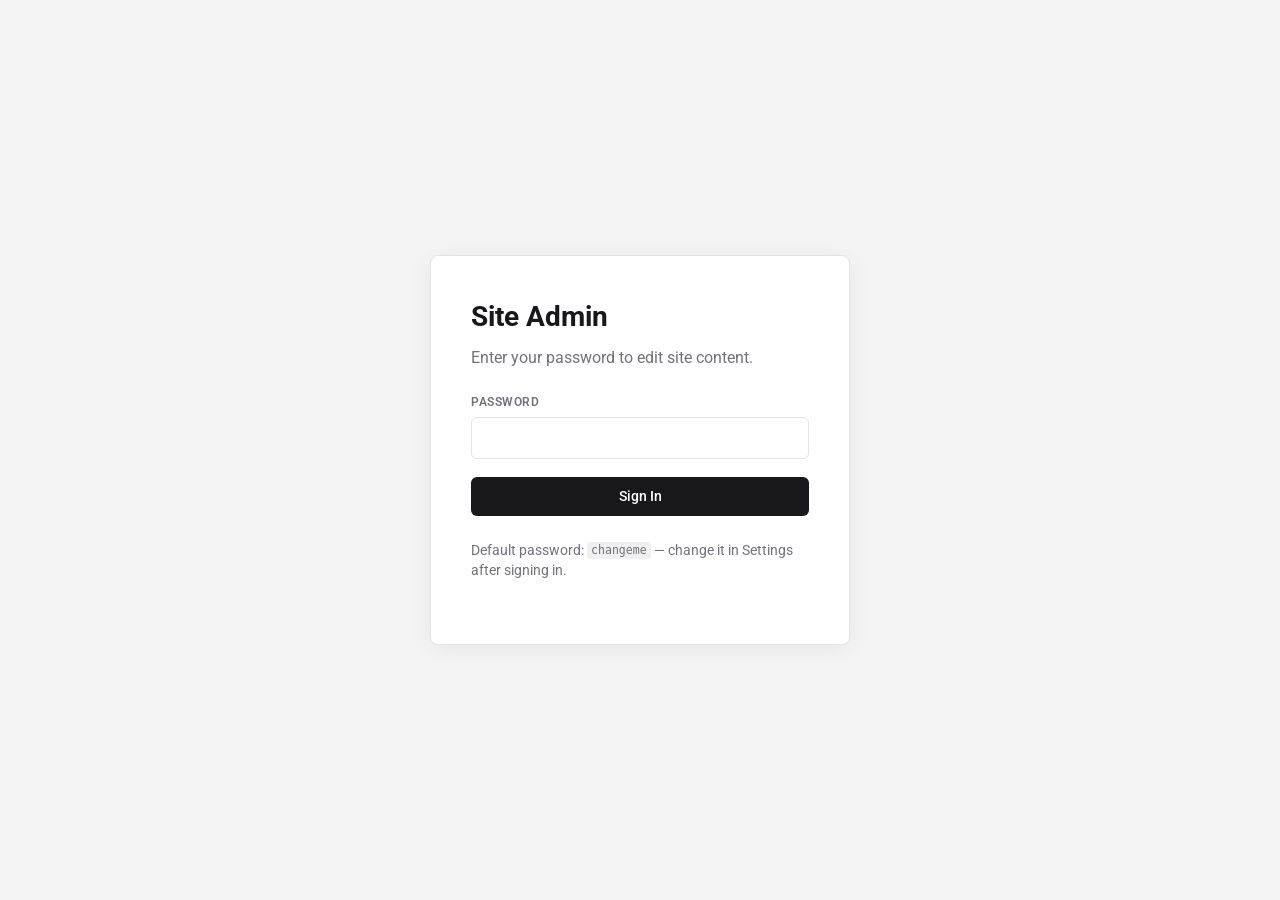
==== admin/index.html @ 6b68a07f "admin" ====
<!DOCTYPE html>
<html lang="en">
<head>
    <meta charset="UTF-8">
    <meta name="viewport" content="width=device-width, initial-scale=1.0">
    <meta name="robots" content="noindex, nofollow">
    <title>Admin | Brian Becker</title>
    <link rel="stylesheet" href="admin.css">
</head>
<body class="admin-body">
    <div id="login-screen" class="admin-login">
        <div class="login-card">
            <h1>Site Admin</h1>
            <p>Enter your password to edit site content.</p>
            <form id="login-form">
                <div class="field-group">
                    <label for="password">Password</label>
                    <input type="password" id="password" required autocomplete="current-password">
                </div>
                <button type="submit" class="btn btn-primary" style="width: 100%;">Sign In</button>
            </form>
            <p id="login-error" class="hidden" style="color: var(--admin-danger); margin-top: 1rem; font-size: 0.9rem;"></p>
            <p style="margin-top: 1.5rem; font-size: 0.85rem; color: var(--admin-muted);">
                Default password: <code>changeme</code> — change it in Settings after signing in.
            </p>
        </div>
    </div>

    <div id="admin-app" class="hidden">
        <header class="admin-header">
            <h1>Site Editor</h1>
            <div class="admin-header-actions">
                <a href="../index.html" target="_blank" class="btn btn-secondary">View Site</a>
                <button id="save-btn" class="btn btn-primary">Save to GitHub</button>
                <button id="logout-btn" class="btn btn-secondary">Log Out</button>
            </div>
        </header>

        <div id="status-bar" class="status-bar"></div>

        <div class="admin-layout">
            <nav class="admin-sidebar" id="nav-tabs">
                <button type="button" data-tab="home" class="active">Home</button>
                <button type="button" data-tab="about">About</button>
                <button type="button" data-tab="med">Publications</button>
                <button type="button" data-tab="business">Business</button>
                <button type="button" data-tab="contact">Contact</button>
                <button type="button" data-tab="settings">Settings</button>
            </nav>

            <div class="admin-editor" id="editor-panel"></div>

            <aside class="admin-preview">
                <h2>Live Preview</h2>
                <div id="preview-panel" class="preview-frame"></div>
            </aside>
        </div>
    </div>

    <script src="config.js"></script>
    <script src="admin.js"></script>
</body>
</html>
---- admin/admin.css ----
@import url('https://fonts.googleapis.com/css2?family=Roboto:wght@400;500;600;700&display=swap');

:root {
    --admin-bg: #f4f4f5;
    --admin-panel: #ffffff;
    --admin-border: #e4e4e7;
    --admin-text: #18181b;
    --admin-muted: #71717a;
    --admin-accent: #18181b;
    --admin-danger: #dc2626;
    --admin-success: #16a34a;
}

*, *::before, *::after {
    box-sizing: border-box;
}

body.admin-body {
    margin: 0;
    font-family: 'Roboto', -apple-system, BlinkMacSystemFont, sans-serif;
    background: var(--admin-bg);
    color: var(--admin-text);
    min-height: 100vh;
    line-height: 1.5;
}

/* ── Login ── */

.admin-login {
    min-height: 100vh;
    display: flex;
    align-items: center;
    justify-content: center;
    padding: 2rem;
}

.login-card {
    background: var(--admin-panel);
    border: 1px solid var(--admin-border);
    border-radius: 8px;
    padding: 2.5rem;
    width: 100%;
    max-width: 420px;
    box-shadow: 0 4px 24px rgba(0, 0, 0, 0.06);
}

.login-card h1 {
    font-size: 1.75rem;
    font-weight: 700;
    margin: 0 0 0.5rem;
}

.login-card p {
    color: var(--admin-muted);
    margin: 0 0 1.5rem;
}

/* ── Header ── */

.admin-header {
    background: var(--admin-panel);
    border-bottom: 1px solid var(--admin-border);
    padding: 0.875rem 1.5rem;
    display: flex;
    align-items: center;
    justify-content: space-between;
    gap: 1rem;
    position: sticky;
    top: 0;
    z-index: 100;
}

.admin-header h1 {
    font-size: 1.15rem;
    font-weight: 600;
    margin: 0;
    letter-spacing: -0.01em;
}

.admin-header-actions {
    display: flex;
    gap: 0.5rem;
    flex-wrap: wrap;
}

#status-bar {
    margin: 0;
    border-radius: 0;
    border-bottom: 1px solid transparent;
}

#status-bar.visible {
    border-bottom-color: var(--admin-border);
}

/* ── Main layout ── */

.admin-layout {
    display: grid;
    grid-template-columns: 200px minmax(0, 1fr) 320px;
    min-height: calc(100vh - 53px);
    align-items: stretch;
}

/* Sidebar — must override any inherited nav styles */
nav.admin-sidebar {
    display: flex;
    flex-direction: column;
    align-items: stretch;
    justify-content: flex-start;
    height: auto;
    min-height: 100%;
    width: auto;
    position: static;
    background: var(--admin-panel);
    border-right: 1px solid var(--admin-border);
    border-bottom: none;
    padding: 0.75rem 0;
    gap: 0;
    z-index: auto;
}

nav.admin-sidebar button {
    display: block;
    width: 100%;
    text-align: left;
    background: none;
    border: none;
    padding: 0.7rem 1.25rem;
    font-size: 0.9rem;
    font-family: inherit;
    cursor: pointer;
    color: var(--admin-muted);
    border-left: 3px solid transparent;
    border-radius: 0;
    white-space: nowrap;
    transition: background 0.15s, color 0.15s;
}

nav.admin-sidebar button:hover {
    background: var(--admin-bg);
    color: var(--admin-text);
}

nav.admin-sidebar button.active {
    background: var(--admin-bg);
    border-left-color: var(--admin-accent);
    color: var(--admin-text);
    font-weight: 600;
}

/* Editor panel */
.admin-editor {
    padding: 1.75rem 2rem;
    overflow-y: auto;
    background: var(--admin-bg);
    min-width: 0;
}

.admin-editor .section-title {
    font-size: 1.25rem;
    font-weight: 600;
    margin: 0 0 1.5rem;
    padding: 0;
    color: var(--admin-text);
    letter-spacing: -0.01em;
}

.admin-editor h3 {
    font-size: 0.85rem;
    font-weight: 600;
    text-transform: uppercase;
    letter-spacing: 0.05em;
    color: var(--admin-muted);
    margin: 2rem 0 1rem;
    padding: 0;
}

/* Preview panel */
.admin-preview {
    background: var(--admin-panel);
    border-left: 1px solid var(--admin-border);
    padding: 1.75rem 1.25rem;
    overflow-y: auto;
    min-width: 0;
}

.admin-preview > h2 {
    font-size: 0.75rem;
    font-weight: 600;
    text-transform: uppercase;
    letter-spacing: 0.08em;
    color: var(--admin-muted);
    margin: 0 0 1rem;
    padding: 0;
}

.preview-frame {
    border: 1px solid var(--admin-border);
    border-radius: 8px;
    padding: 1.25rem;
    background: #fff;
    font-size: 0.875rem;
    line-height: 1.55;
}

.preview-frame h3 {
    font-size: 1rem;
    font-weight: 600;
    margin: 0 0 0.35rem;
    padding: 0;
    color: var(--admin-text);
}

.preview-frame .subtitle {
    color: var(--admin-muted);
    font-size: 0.8rem;
    margin: 0 0 0.75rem;
}

.preview-frame p {
    margin: 0 0 0.75rem;
    color: var(--admin-muted);
    font-size: 0.85rem;
}

.preview-card {
    border: 1px solid var(--admin-border);
    border-radius: 6px;
    padding: 0.875rem;
    margin-bottom: 0.625rem;
}

.preview-card:last-child {
    margin-bottom: 0;
}

.preview-card strong {
    display: block;
    font-size: 0.875rem;
    margin-bottom: 0.25rem;
}

.preview-card .badge {
    display: inline-block;
    background: var(--admin-accent);
    color: #fff;
    font-size: 0.6rem;
    padding: 2px 6px;
    border-radius: 3px;
    text-transform: uppercase;
    margin-bottom: 0.4rem;
    font-weight: 600;
}

/* ── Form fields ── */

.field-group {
    margin-bottom: 1.1rem;
}

.field-group label {
    display: block;
    font-size: 0.72rem;
    font-weight: 600;
    text-transform: uppercase;
    letter-spacing: 0.05em;
    margin-bottom: 0.35rem;
    color: var(--admin-muted);
}

.field-group input,
.field-group textarea,
.field-group select {
    width: 100%;
    padding: 0.6rem 0.75rem;
    border: 1px solid var(--admin-border);
    border-radius: 6px;
    font: inherit;
    font-size: 0.9rem;
    background: #fff;
    color: var(--admin-text);
    transition: border-color 0.15s;
}

.field-group input:focus,
.field-group textarea:focus,
.field-group select:focus {
    outline: none;
    border-color: #a1a1aa;
}

.field-group textarea {
    min-height: 88px;
    resize: vertical;
    line-height: 1.5;
}

.field-row {
    display: grid;
    grid-template-columns: 1fr 1fr;
    gap: 1rem;
}

/* ── Buttons ── */

.btn {
    display: inline-flex;
    align-items: center;
    justify-content: center;
    gap: 0.35rem;
    padding: 0.55rem 0.9rem;
    border-radius: 6px;
    border: none;
    font: inherit;
    font-size: 0.875rem;
    font-weight: 500;
    cursor: pointer;
    text-decoration: none;
    white-space: nowrap;
    transition: background 0.15s, border-color 0.15s;
}

.btn-primary {
    background: var(--admin-accent);
    color: #fff;
}

.btn-primary:hover { background: #333; }

.btn-secondary {
    background: #fff;
    color: var(--admin-text);
    border: 1px solid var(--admin-border);
}

.btn-secondary:hover { background: var(--admin-bg); }

.btn-danger {
    background: #fff;
    color: var(--admin-danger);
    border: 1px solid #fecaca;
}

.btn-danger:hover { background: #fef2f2; }

.btn-sm {
    padding: 0.3rem 0.6rem;
    font-size: 0.8rem;
}

/* ── List items (publications, education, etc.) ── */

.list-item {
    border: 1px solid var(--admin-border);
    border-radius: 8px;
    padding: 1.1rem;
    margin-bottom: 0.875rem;
    background: #fff;
}

.list-item-header {
    display: flex;
    justify-content: space-between;
    align-items: center;
    gap: 0.5rem;
    margin-bottom: 0.875rem;
    padding-bottom: 0.75rem;
    border-bottom: 1px solid var(--admin-border);
}

.list-item-header strong {
    font-size: 0.85rem;
    font-weight: 600;
    color: var(--admin-text);
}

.list-item-actions {
    display: flex;
    gap: 0.3rem;
    flex-shrink: 0;
}

.checkbox-row {
    display: flex;
    align-items: center;
    gap: 0.5rem;
    margin-top: 0.25rem;
}

.checkbox-row input[type="checkbox"] {
    width: auto;
    margin: 0;
    cursor: pointer;
}

.checkbox-row label {
    font-size: 0.875rem;
    font-weight: 400;
    text-transform: none;
    letter-spacing: 0;
    color: var(--admin-text);
    cursor: pointer;
    margin: 0;
}

/* ── Status & settings ── */

.status-bar {
    padding: 0.65rem 1.5rem;
    font-size: 0.875rem;
    display: none;
}

.status-bar.visible { display: block; }
.status-bar.success { background: #dcfce7; color: #166534; }
.status-bar.error { background: #fee2e2; color: #991b1b; }
.status-bar.info { background: #e0f2fe; color: #075985; }

.settings-note {
    background: #fffbeb;
    border: 1px solid #fde68a;
    border-radius: 8px;
    padding: 1rem;
    font-size: 0.875rem;
    color: #92400e;
    margin-bottom: 1.25rem;
    line-height: 1.55;
}

.settings-note a { color: #b45309; }

.hidden { display: none !important; }

code {
    font-family: ui-monospace, 'SF Mono', monospace;
    font-size: 0.85em;
    background: rgba(0, 0, 0, 0.06);
    padding: 0.1em 0.35em;
    border-radius: 3px;
}

/* ── Responsive ── */

@media (max-width: 1200px) {
    .admin-layout {
        grid-template-columns: 180px minmax(0, 1fr);
    }
    .admin-preview { display: none; }
}

@media (max-width: 640px) {
    .admin-header {
        flex-direction: column;
        align-items: flex-start;
        gap: 0.75rem;
    }

    .admin-layout {
        grid-template-columns: 1fr;
        grid-template-rows: auto 1fr;
    }

    nav.admin-sidebar {
        flex-direction: row;
        overflow-x: auto;
        border-right: none;
        border-bottom: 1px solid var(--admin-border);
        padding: 0;
        min-height: unset;
        -webkit-overflow-scrolling: touch;
    }

    nav.admin-sidebar button {
        width: auto;
        flex-shrink: 0;
        border-left: none;
        border-bottom: 3px solid transparent;
        padding: 0.75rem 1rem;
    }

    nav.admin-sidebar button.active {
        border-left-color: transparent;
        border-bottom-color: var(--admin-accent);
    }

    .admin-editor {
        padding: 1.25rem;
    }

    .field-row {
        grid-template-columns: 1fr;
    }
}
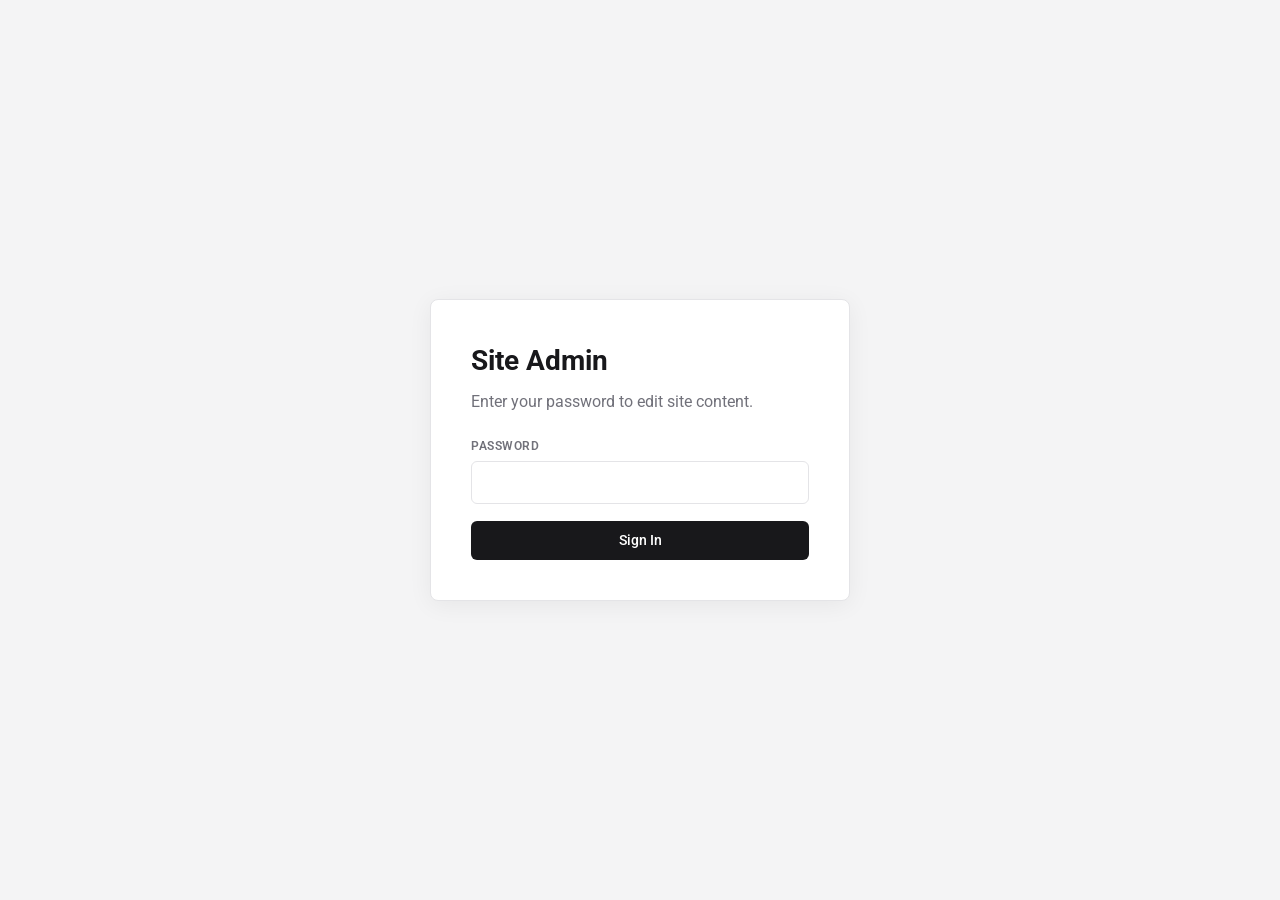
==== commit 6fa3bba9: "Login page fixes" ====
--- a/admin/index.html
+++ b/admin/index.html
@@ -20,9 +20,6 @@
                 <button type="submit" class="btn btn-primary" style="width: 100%;">Sign In</button>
             </form>
             <p id="login-error" class="hidden" style="color: var(--admin-danger); margin-top: 1rem; font-size: 0.9rem;"></p>
-            <p style="margin-top: 1.5rem; font-size: 0.85rem; color: var(--admin-muted);">
-                Default password: <code>changeme</code> — change it in Settings after signing in.
-            </p>
         </div>
     </div>
 
